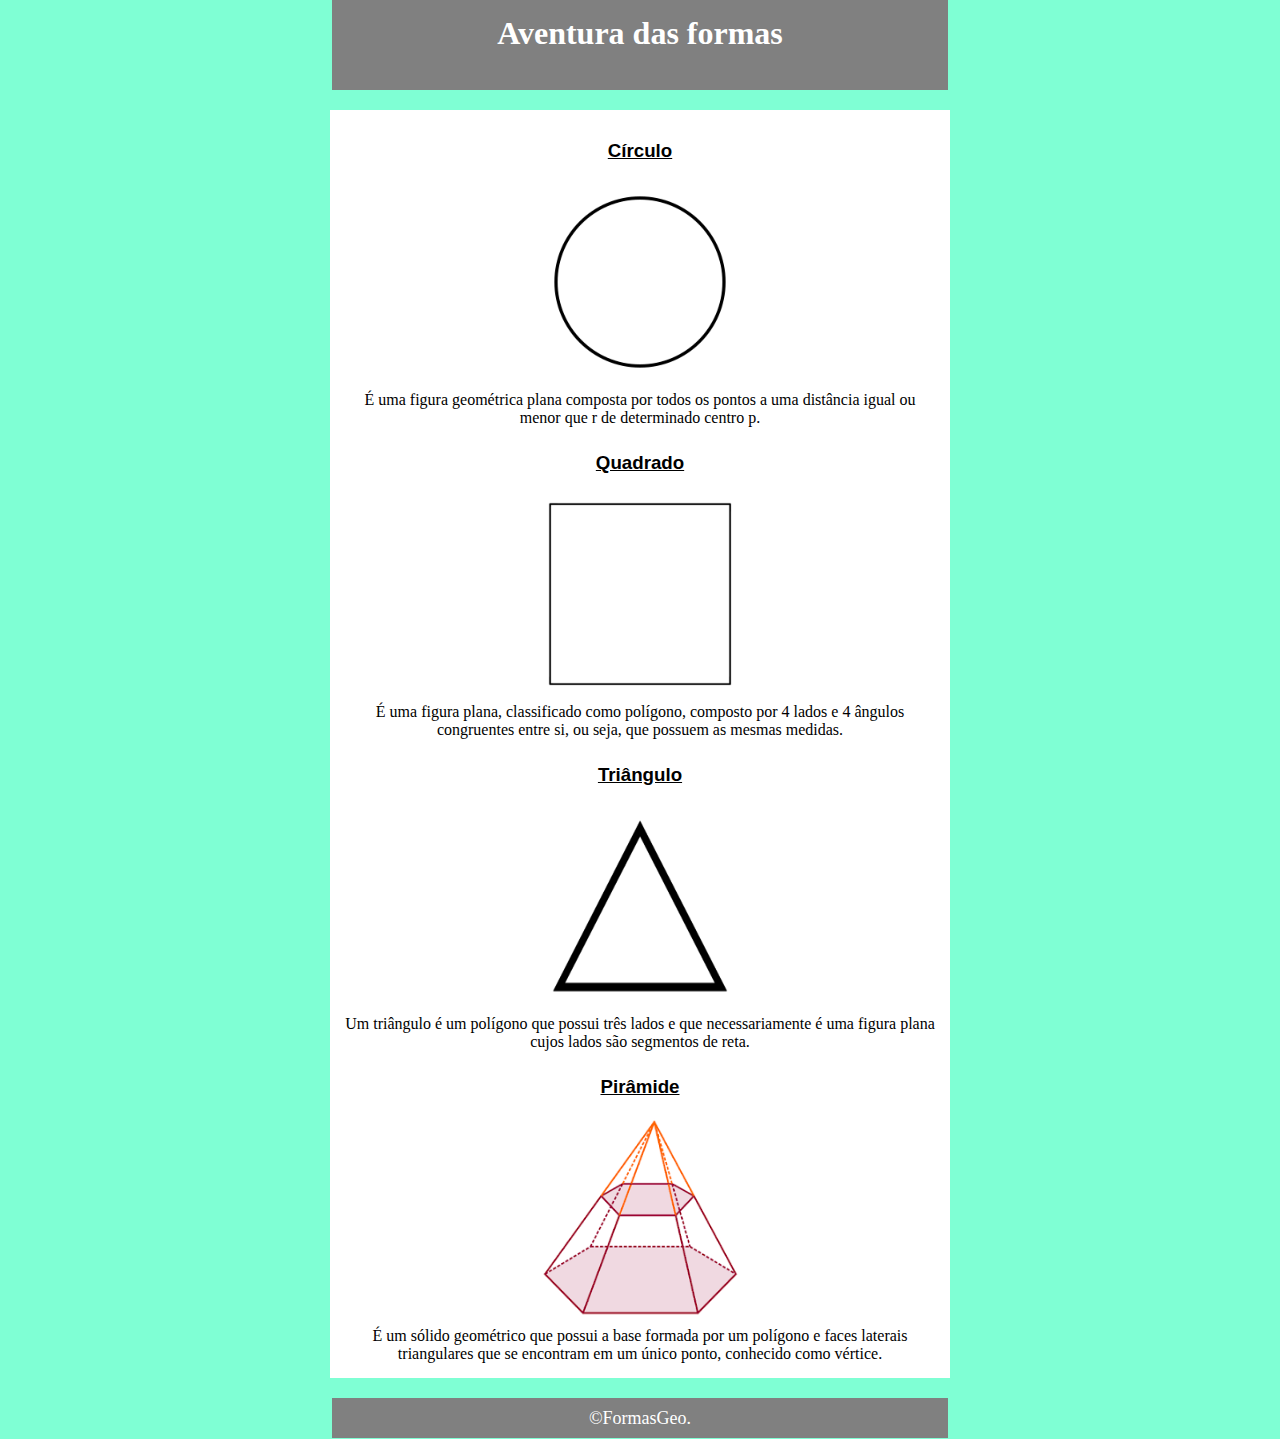
==== Aventura das Formas/index.html @ 8631b970 "Add files via upload" ====
<!DOCTYPE html>
<html lang="en">
<head>
    <meta charset="UTF-8">
    <meta name="viewport" content="width=device-width, initial-scale=1.0">
    <link rel="stylesheet" href="css/estilos.css">
    <title>Aventureiros das Formas Proibidas</title>
</head>
<body>
    <header>
        <div class="antes-pri"> 
            <h1>Aventura das formas</h1>
        </div>
    </header>
    <main>
        <div class="primeira">

            <h3>Círculo</h3>

            <img src="images/circulo.png" alt="circulo">

            <p>É uma figura geométrica plana composta por todos os pontos a uma distância igual ou menor que r de determinado centro p.</p>
        </div>

        <div class="segunda">
            <h3>Quadrado</h3>

            <img src="images/quadrado.png" alt="Quadrado">

            <p>É uma figura plana, classificado como polígono, composto por 4 lados e 4 ângulos congruentes entre si, ou seja, que possuem as mesmas medidas.</p>
        </div>

        <div class="terceira">

            <h3>Triângulo</h3>

            <img src="images/triangulo.png" alt="Triângulo">

            <p>Um triângulo é um polígono que possui três lados e que necessariamente é uma figura plana cujos lados são segmentos de reta.</p>
        </div>

        <div>

            <h3>Pirâmide</h3>

            <img src="images/troncodapiramide.png" alt="Pirâmide">

            <p>É um sólido geométrico que possui a base formada por um polígono e faces laterais triangulares que se encontram em um único ponto, conhecido como vértice.</p>
        </div>
    </main>
    <footer>
        <p class="footer"> &copy;FormasGeo.</p>
    </footer>
</body>
</html>
---- Aventura das Formas/css/estilos.css ----
*{
    margin: 0;
    padding: 0;
}

body{
    background-color: aquamarine;
}

header{
    background: gray; 
    height: 10vh;
    width: 616px; 
    text-align: center; 
    display: block;
    margin: 0 auto;
    
}

h1{
   color: white;  
   font-family:Cambria, Cochin, Georgia, Times, 'Times New Roman', serif;
   padding: 15px;
}

main{
    text-align: center;
    background-color: white;
    width: 600px;
    display: block;
    padding: 10px;
    margin: 20px auto;
}

img{
    height: 200px;
    width: 200px; 
}

p{
    text-justify: auto;
    font-size: medium;
    text-align: center;
    padding: 5px;
}

h3{
    padding: 20px;
    font-family: Arial, Helvetica, sans-serif;
    text-decoration: underline;
}

footer{
    background-color: gray;
    text-align: center;
    display: block;
    margin: 0 auto;
    width: 616px;
    height: 40px;
}

.footer{
    font-size: large;
    font-family: Georgia, 'Times New Roman', Times, serif;
    color: white;
    padding: 10px;
}
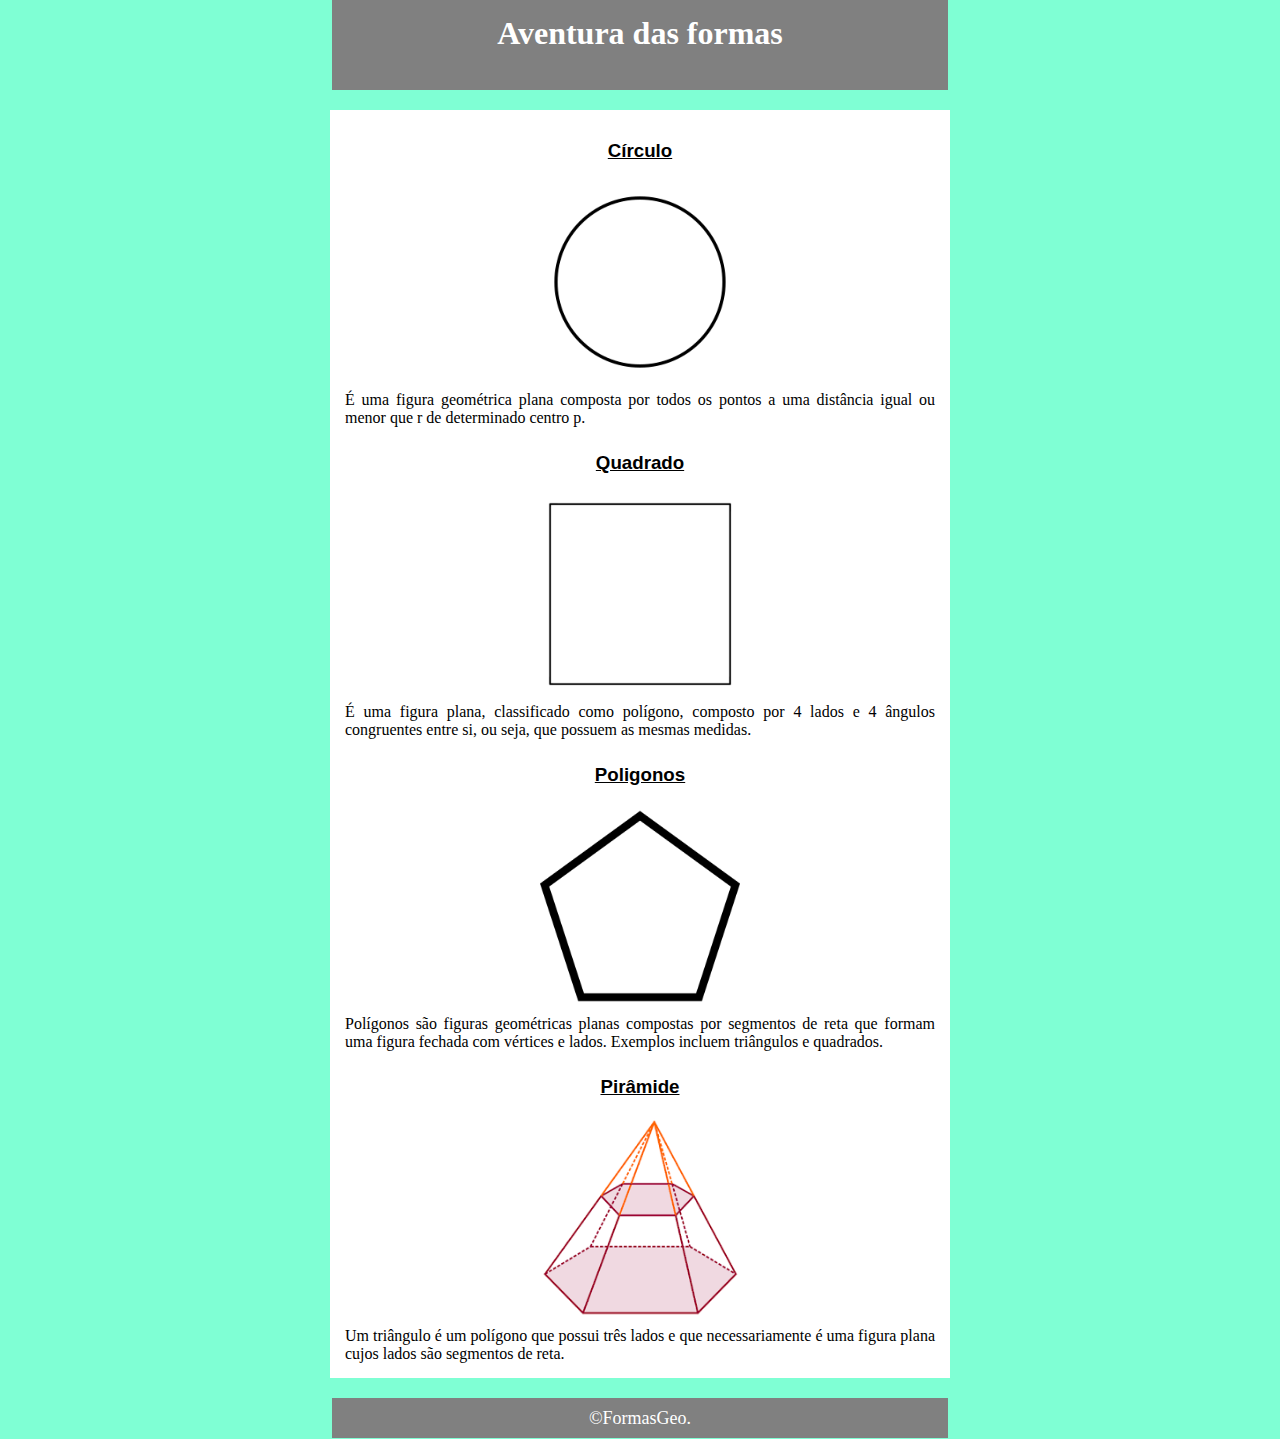
==== commit cace213b: "Add files via upload" ====
--- a/Aventura das Formas/index.html
+++ b/Aventura das Formas/index.html
@@ -17,36 +17,37 @@
 
             <h3>Círculo</h3>
 
-            <img src="images/circulo.png" alt="circulo">
+            <a href="circulo.html"><img src="images/circulo.png" alt="circulo"></a>
 
-            <p>É uma figura geométrica plana composta por todos os pontos a uma distância igual ou menor que r de determinado centro p.</p>
+            <p class="b">É uma figura geométrica plana composta por todos os pontos a uma distância igual ou menor que r de determinado centro p.</p>
         </div>
 
         <div class="segunda">
             <h3>Quadrado</h3>
 
-            <img src="images/quadrado.png" alt="Quadrado">
+            <a href="quadrado.html"><img src="images/quadrado.png" alt="Quadrado"></a>
 
-            <p>É uma figura plana, classificado como polígono, composto por 4 lados e 4 ângulos congruentes entre si, ou seja, que possuem as mesmas medidas.</p>
+            <p class="b">É uma figura plana, classificado como polígono, composto por 4 lados e 4 ângulos congruentes entre si, ou seja, que possuem as mesmas medidas.</p>
         </div>
 
         <div class="terceira">
 
-            <h3>Triângulo</h3>
+            <h3>Poligonos</h3>
 
-            <img src="images/triangulo.png" alt="Triângulo">
+            <a href="Poligonos.html"><img src="images/pen.png" alt="Poligono"></a>
 
-            <p>Um triângulo é um polígono que possui três lados e que necessariamente é uma figura plana cujos lados são segmentos de reta.</p>
-        </div>
+
+            <p class="b">Polígonos são figuras geométricas planas compostas por segmentos de reta que formam uma figura fechada com vértices e lados. Exemplos incluem triângulos e quadrados.</p>       
+            </div>
 
         <div>
 
             <h3>Pirâmide</h3>
 
-            <img src="images/troncodapiramide.png" alt="Pirâmide">
+            <a href="triangulo.html"><img src="images/troncodapiramide.png" alt="Pirâmide"></a>
 
-            <p>É um sólido geométrico que possui a base formada por um polígono e faces laterais triangulares que se encontram em um único ponto, conhecido como vértice.</p>
-        </div>
+            <p class="b">Um triângulo é um polígono que possui três lados e que necessariamente é uma figura plana cujos lados são segmentos de reta.</p>
+            </div>
     </main>
     <footer>
         <p class="footer"> &copy;FormasGeo.</p>
--- a/Aventura das Formas/css/estilos.css
+++ b/Aventura das Formas/css/estilos.css
@@ -50,6 +50,53 @@
     text-decoration: underline;
 }
 
+h4{
+    text-align: center;
+    font-size: large;
+}
+
+#form{ text-align: left;
+
+}
+
+.titulo{
+    font-family: Cambria, Cochin, Georgia, Times, 'Times New Roman', serif;
+    text-decoration: none;
+    font-size: x-large;
+}
+
+.aq{
+    text-align: justify;
+
+}
+
+.b{
+    text-align: justify; 
+}
+
+.poligonos{
+    display: inline-block;
+   text-align: center;
+}
+
+.poli{ 
+    width: 100px;
+    height: 100px;
+    margin: 9px;
+}
+
+#pentagono, #hexagono, #heptagono{
+    display: none;
+
+
+}
+
+.voltar{
+    display: block;
+    text-align: left;
+    text-decoration: none;
+}
+
 footer{
     background-color: gray;
     text-align: center;
